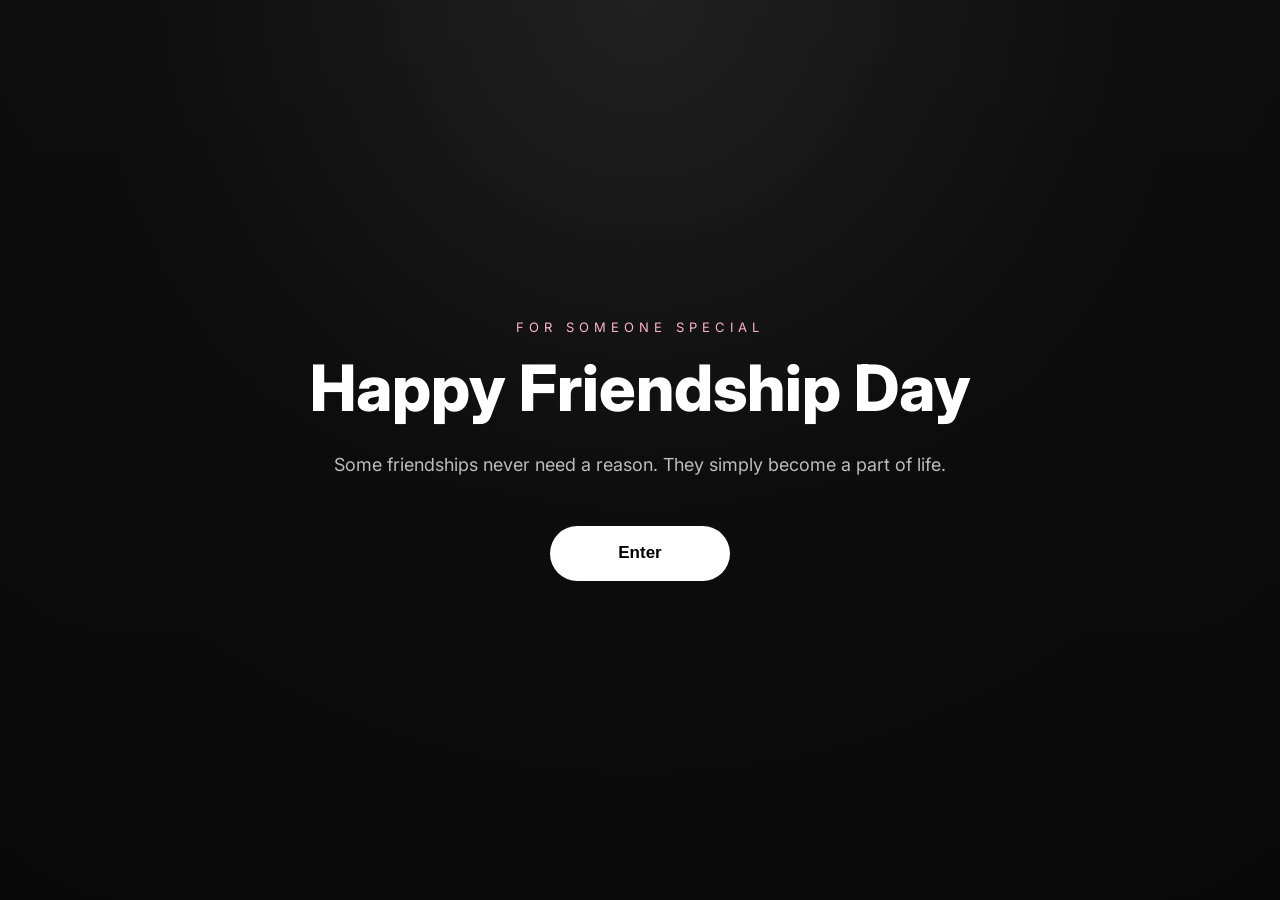
==== gallery.html @ 199cec87 "Add files via upload" ====
<!DOCTYPE html>
<html lang="en">

<head>

    <meta charset="UTF-8">

    <meta name="viewport"
          content="width=device-width, initial-scale=1.0">

    <title>Gallery</title>

    <link rel="preconnect"
          href="https://fonts.googleapis.com">

    <link rel="preconnect"
          href="https://fonts.gstatic.com"
          crossorigin>

    <link href="https://fonts.googleapis.com/css2?family=Inter:wght@300;400;500;600;700;800&display=swap"
          rel="stylesheet">

    <link rel="stylesheet"
          href="style.css">

</head>

<body>

<div class="background"></div>

<section class="gallery-page">

    <div class="top-bar">

        <button id="backBtn">
            ⬅ Back
        </button>

        <h2 id="friendName">
            Gallery
        </h2>

        <button id="fullscreenBtn">
            ⛶ Fullscreen
        </button>

    </div>

    <div class="viewer">

        <button
            class="nav-btn"
            id="prevBtn">

            ❮

        </button>

        <div id="mediaContainer">

        </div>

        <button
            class="nav-btn"
            id="nextBtn">

            ❯

        </button>

    </div>

    <div id="counter">

        1 / 1

    </div>

    <p id="mediaCaption">

    </p>

    <div class="slideshow-controls">

        <button id="playBtn">

            ▶ Play

        </button>

        <button id="pauseBtn">

            ⏸ Pause

        </button>

        <button id="letterBtn">

            💌 Letter

        </button>

    </div>

</section>

<script src="gallery-data.js"></script>

<script src="gallery.js"></script>

</body>

</html>
---- style.css ----
/* ===========================
   FRIENDSHIP DAY - STYLE
   =========================== */

*{
    margin:0;
    padding:0;
    box-sizing:border-box;
}

html{
    scroll-behavior:smooth;
}

body{
    font-family:'Inter',sans-serif;
    background:#050505;
    color:#ffffff;
    overflow-x:hidden;
    min-height:100vh;
}

/* Background */

.background{
    position:fixed;
    inset:0;
    background:
    radial-gradient(circle at top,#1c1c1c 0%,#090909 45%,#050505 100%);
    z-index:-2;
}

.background::after{
    content:"";
    position:absolute;
    inset:0;
    background:
    linear-gradient(rgba(255,255,255,.02),rgba(255,255,255,.01));
}

/* Hero */

#hero{
    height:100vh;
    display:flex;
    align-items:center;
    justify-content:center;
    text-align:center;
    padding:25px;
    transition:.5s;
}

.hero-content{
    max-width:700px;
}

.eyebrow{
    color:#9d9d9d;
    letter-spacing:6px;
    font-size:13px;
    margin-bottom:18px;
}

.hero-content h1{
    font-size:64px;
    font-weight:800;
    line-height:1.1;
    margin-bottom:25px;
}

.subtitle{
    color:#bcbcbc;
    font-size:18px;
    line-height:1.8;
    margin-bottom:45px;
}

button{
    cursor:pointer;
    border:none;
    outline:none;
    transition:.35s;
}

/* Enter Button */

#startBtn{

    width:180px;
    height:55px;

    border-radius:999px;

    background:white;

    color:black;

    font-size:17px;

    font-weight:600;
}

#startBtn:hover{

    transform:translateY(-3px);

    box-shadow:0 10px 30px rgba(255,255,255,.18);
}

/* Password Screen */

#passwordPage{

    display:none;

    justify-content:center;

    align-items:center;

    height:100vh;

    padding:20px;
}

.password-card{

    width:100%;

    max-width:430px;

    background:rgba(255,255,255,.05);

    border:1px solid rgba(255,255,255,.08);

    backdrop-filter:blur(18px);

    border-radius:28px;

    padding:45px;

    text-align:center;

    animation:fade .7s;
}

.lock{

    font-size:46px;

    margin-bottom:20px;
}

.password-card h2{

    font-size:30px;

    margin-bottom:10px;
}

.password-card p{

    color:#bdbdbd;

    margin-bottom:30px;
}

#password{

    width:100%;

    height:55px;

    border:none;

    outline:none;

    border-radius:14px;

    background:#101010;

    color:white;

    padding:0 18px;

    font-size:16px;

    margin-bottom:20px;
}

#unlockBtn{

    width:100%;

    height:55px;

    border-radius:14px;

    background:white;

    color:black;

    font-size:16px;

    font-weight:700;
}

#unlockBtn:hover{

    transform:translateY(-2px);
}

#error{

    margin-top:18px;

    color:#ff6b6b;

    font-size:15px;

    min-height:20px;
}

@keyframes fade{

from{

opacity:0;

transform:translateY(20px);

}

to{

opacity:1;

transform:translateY(0);

}

}

/* Responsive */

@media(max-width:768px){

.hero-content h1{

font-size:42px;

}

.subtitle{

font-size:16px;

}

.password-card{

padding:30px;

}

}

/* ===========================
   PREMIUM MODAL
=========================== */

.modal{

    position:fixed;
    inset:0;

    display:none;

    justify-content:center;
    align-items:center;

    background:rgba(0,0,0,.65);

    backdrop-filter:blur(8px);

    z-index:999;
}

.modal-card{

    width:90%;
    max-width:420px;

    background:#101010;

    border:1px solid rgba(255,255,255,.08);

    border-radius:24px;

    padding:40px;

    text-align:center;

    animation:popup .4s ease;
}

.modal-card h4{

    color:#999;

    margin-bottom:15px;

    letter-spacing:3px;

    text-transform:uppercase;
}

.modal-card h2{

    font-size:32px;

    margin-bottom:18px;
}

.modal-card p{

    color:#bbb;

    line-height:1.8;

    margin-bottom:30px;
}

#continueBtn{

    width:100%;
    height:55px;

    border:none;

    border-radius:14px;

    background:white;

    color:black;

    font-size:16px;

    font-weight:600;

    cursor:pointer;
}

#continueBtn:hover{

    transform:translateY(-2px);
}

@keyframes popup{

from{

opacity:0;
transform:scale(.9);

}

to{

opacity:1;
transform:scale(1);

}

}

/* ===========================
PROFILE PAGE
=========================== */

.profile-page{

    min-height:100vh;

    display:flex;

    justify-content:center;

    align-items:center;

    padding:30px;

}

.profile-card{

    width:100%;

    max-width:700px;

    text-align:center;

}

.profile-card h1{

    font-size:64px;

    margin:25px 0;

}

.profile-text{

    color:#bdbdbd;

    font-size:20px;

    line-height:1.8;

    margin-bottom:50px;

}

#memoryBtn{

    width:220px;

    height:60px;

    border:none;

    border-radius:50px;

    background:white;

    color:black;

    font-size:18px;

    font-weight:600;

    cursor:pointer;

    transition:.3s;

}

#memoryBtn:hover{

    transform:translateY(-3px);

}

.gallery-container{
    width:90%;
    max-width:900px;
    margin:40px auto;
    text-align:center;
}

#viewer{
    min-height:500px;
    display:flex;
    justify-content:center;
    align-items:center;
}

.controls{
    margin-top:20px;
}

.controls button{
    padding:12px 22px;
    margin:10px;
    border:none;
    border-radius:10px;
    cursor:pointer;
    font-size:16px;
}

#viewer{
    width:100%;
    min-height:500px;
    display:flex;
    justify-content:center;
    align-items:center;
}

#viewer img,
#viewer video{
    max-width:90%;
    max-height:70vh;
    border-radius:20px;
    box-shadow:0 15px 40px rgba(0,0,0,.4);
}

.controls{
    text-align:center;
    margin-top:20px;
}

.controls button{
    padding:12px 25px;
    margin:10px;
    border:none;
    border-radius:12px;
    cursor:pointer;
}

/* ==========================================
   GALLERY V2
========================================== */

.gallery-page{
    width:100%;
    min-height:100vh;
    background:#090909;
    color:#fff;
    display:flex;
    flex-direction:column;
    align-items:center;
    justify-content:center;
    padding:25px;
    box-sizing:border-box;
}

.top-bar{
    width:95%;
    max-width:1200px;
    display:flex;
    justify-content:space-between;
    align-items:center;
    margin-bottom:20px;
}

.top-bar h2{
    font-size:30px;
    font-weight:600;
    letter-spacing:1px;
}

.top-bar button{
    border:none;
    outline:none;
    background:rgba(255,255,255,.08);
    color:white;
    padding:12px 18px;
    border-radius:14px;
    cursor:pointer;
    transition:.3s;
    backdrop-filter:blur(10px);
}

.top-bar button:hover{
    background:rgba(255,255,255,.15);
}

.viewer{
    width:95%;
    max-width:1200px;
    height:72vh;
    display:flex;
    justify-content:space-between;
    align-items:center;
}

#mediaContainer{
    flex:1;
    display:flex;
    justify-content:center;
    align-items:center;
    overflow:hidden;
}

#mediaContainer img,
#mediaContainer video{
    max-width:100%;
    max-height:70vh;
    border-radius:24px;
    object-fit:contain;
    box-shadow:0 20px 60px rgba(0,0,0,.45);
    animation:fadeIn .45s ease;
}

.nav-btn{
    width:55px;
    height:55px;
    border:none;
    border-radius:50%;
    cursor:pointer;
    font-size:22px;
    background:rgba(255,255,255,.08);
    color:white;
    transition:.3s;
    margin:20px;
    backdrop-filter:blur(10px);
}

.nav-btn:hover{
    transform:scale(1.08);
    background:rgba(255,255,255,.18);
}

#counter{
    margin-top:18px;
    font-size:17px;
    opacity:.75;
}

@keyframes fadeIn{

    from{
        opacity:0;
        transform:scale(.96);
    }

    to{
        opacity:1;
        transform:scale(1);
    }

}

@media(max-width:768px){

.viewer{

    flex-direction:column;
    height:auto;

}

.nav-btn{

    margin:15px;

}

.top-bar h2{

    font-size:22px;

}

#mediaContainer img,
#mediaContainer video{

    max-height:55vh;

}

}

/* Slideshow Controls */

.slideshow-controls{

    display:flex;
    gap:15px;
    margin-top:20px;

}

.slideshow-controls button{

    padding:12px 24px;
    border:none;
    border-radius:14px;
    background:rgba(255,255,255,.08);
    color:#fff;
    cursor:pointer;
    transition:.3s;

}

.slideshow-controls button:hover{

    background:rgba(255,255,255,.18);

}

/* Slideshow Controls */

.slideshow-controls{

    display:flex;
    gap:15px;
    margin-top:20px;

}

.slideshow-controls button{

    padding:12px 24px;
    border:none;
    border-radius:14px;
    background:rgba(255,255,255,.08);
    color:#fff;
    cursor:pointer;
    transition:.3s;

}

.slideshow-controls button:hover{

    background:rgba(255,255,255,.18);

}

#mediaCaption{

    margin-top:20px;

    text-align:center;

    color:#ddd;

    font-size:17px;

    line-height:1.6;

    max-width:700px;

    padding:0 20px;

}

/* ==========================================
   PREMIUM LETTER PAGE
========================================== */

.letter-page{

    min-height:100vh;

    display:flex;

    justify-content:center;

    align-items:center;

    padding:60px 20px;

    position:relative;

    overflow:hidden;

}

/* Floating Background */

.letter-page::before{

    content:"";

    position:absolute;

    width:450px;
    height:450px;

    background:#ff4d8d;

    border-radius:50%;

    filter:blur(180px);

    top:-120px;
    left:-120px;

    opacity:.18;

}

.letter-page::after{

    content:"";

    position:absolute;

    width:400px;
    height:400px;

    background:#6c63ff;

    border-radius:50%;

    filter:blur(180px);

    right:-120px;
    bottom:-120px;

    opacity:.16;

}

/* Card */

.letter-card{

    position:relative;

    z-index:2;

    width:100%;

    max-width:900px;

    background:rgba(255,255,255,.08);

    border:1px solid rgba(255,255,255,.15);

    backdrop-filter:blur(25px);

    -webkit-backdrop-filter:blur(25px);

    border-radius:30px;

    padding:60px;

    box-shadow:
    0 25px 80px rgba(0,0,0,.45);

}

/* Small Heading */

.eyebrow{

    text-transform:uppercase;

    letter-spacing:5px;

    font-size:13px;

    color:#ffb3cc;

    margin-bottom:18px;

}

/* Title */

#letterTitle{

    font-size:42px;

    font-weight:800;

    margin-bottom:35px;

    line-height:1.2;

}

/* Letter */

#letterContent{

    font-size:20px;

    line-height:1.6;

    letter-spacing:.3px;

    color:#f5f5f5;

    white-space:pre-wrap;

    text-align:justify;

    margin-bottom:10px;

}

/* Decorative Line */

.letter-card::before{

    content:"";

    position:absolute;

    top:0;
    left:0;

    width:100%;
    height:4px;

    background:linear-gradient(
        90deg,
        #ff4d8d,
        #ffb347,
        #6c63ff
    );

    border-radius:30px 30px 0 0;

}

/* Button */

#nextPageBtn{

    display:inline-flex;

    align-items:center;

    justify-content:center;

    padding:16px 34px;

    border:none;

    border-radius:999px;

    background:#ffffff;

    color:#111;

    font-size:17px;

    font-weight:700;

    cursor:pointer;

    transition:all .35s ease;

    box-shadow:0 10px 30px rgba(255,255,255,.18);

}

#nextPageBtn:hover{

    transform:translateY(-4px) scale(1.03);

    box-shadow:0 18px 45px rgba(255,255,255,.28);

}

/* Animation */

@keyframes letterAppear{

    from{

        opacity:0;

        transform:translateY(35px) scale(.98);

    }

    to{

        opacity:1;

        transform:translateY(0) scale(1);

    }

}

.letter-card{

    animation:letterAppear .8s ease;

}

/* Mobile */

@media(max-width:768px){

    .letter-page{

        padding:30px 15px;

    }

    .letter-card{

        padding:30px 22px;

        border-radius:24px;

    }

    #letterTitle{

        font-size:30px;

        margin-bottom:24px;

    }

    #letterContent{

        font-size:17px;

        line-height:1.9;

        text-align:left;

    }

    #nextPageBtn{

        width:100%;

        padding:15px;

        font-size:16px;

    }

}

.letter-subtitle{

    text-align:center;

    color:#d8d8d8;

    font-size:17px;

    line-height:1.8;

    margin-bottom:30px;

}

.letter-divider{

    border:none;

    height:1px;

    background:rgba(255,255,255,.15);

    margin:35px 0;

}

.letter-footer{

    display:flex;

    justify-content:space-between;

    align-items:center;

    gap:20px;

    flex-wrap:wrap;

}

.signature span{

    color:#cfcfcf;

    font-size:15px;

}

.signature h2{

    margin-top:8px;

    font-family:'Caveat',cursive;

    font-size:42px;

    color:#ffd6e8;

}

@media(max-width:768px){

    .letter-footer{

        flex-direction:column;

        text-align:center;

    }

    .signature h2{

        font-size:34px;

    }

}

/* LETTER PAGE */

/* letter ka CSS */

/* ------------------------- */
/* CERTIFICATE PAGE */
/* ------------------------- */

/* ===================================================
   CERTIFICATE PAGE
=================================================== */

.certificate-page{

    min-height:100vh;

    display:flex;

    justify-content:center;

    align-items:center;

    padding:50px 20px;

}

.certificate{

    width:100%;

    max-width:950px;

    background:#faf6ef;

    color:#1d1d1d;

    border:10px solid #d8b76a;

    border-radius:20px;

    padding:50px;

    position:relative;

    box-shadow:0 20px 60px rgba(0,0,0,.35);

    text-align:center;

}

.certificate::before{

    content:"";

    position:absolute;

    inset:12px;

    border:2px solid #d8b76a;

    border-radius:10px;

    pointer-events:none;

}

.certificate-top-heart{

    font-size:28px;

    margin-bottom:15px;

}

.certificate-title{

    font-size:58px;

    font-family:Georgia,serif;

    letter-spacing:3px;

    color:#1d2b4d;

    margin-bottom:15px;

}

.certificate-subtitle{

    font-size:22px;

    color:#555;

    margin-bottom:35px;

}

.certificate-photo{

    width:220px;

    height:220px;

    margin:0 auto 25px;

    border-radius:50%;

    overflow:hidden;

    border:6px solid #d8b76a;

    background:#fff;

    box-shadow:0 12px 30px rgba(0,0,0,.15);

}

.certificate-photo img{

    width:100%;

    height:100%;

    object-fit:cover;

}

#certificateName{

    font-size:52px;

    font-family:cursive;

    color:#14213d;

    margin-bottom:25px;

}

#certificateMessage{

    max-width:650px;

    margin:0 auto;

    font-size:22px;

    line-height:1.9;

    color:#333;

}

/* ===================================================
   CERTIFICATE FOOTER
=================================================== */

.certificate-date{

    margin-top:40px;

    font-size:18px;

    font-weight:600;

    color:#444;

    letter-spacing:1px;

}

.certificate-sign{

    display:flex;

    justify-content:flex-end;

    margin-top:50px;

    text-align:center;

}

.certificate-sign div{

    width:260px;

}

.certificate-sign strong{

    display:block;

    margin-top:12px;

    font-family:'Caveat',cursive;

    font-size:42px;

    color:#1d2b4d;

    font-weight:700;

}

/* Buttons */

.certificate-buttons{

    display:flex;

    justify-content:center;

    gap:20px;

    margin-top:45px;

    flex-wrap:wrap;

}

.certificate-buttons button{

    min-width:190px;

    height:56px;

    border:none;

    border-radius:999px;

    cursor:pointer;

    font-size:17px;

    font-weight:700;

    transition:.35s;

}

#downloadCertificate{

    background:#14213d;

    color:#fff;

}

#downloadCertificate:hover{

    transform:translateY(-3px);

    box-shadow:0 12px 30px rgba(20,33,61,.35);

}

#continueBtn{

    background:#d8b76a;

    color:#111;

}

#continueBtn:hover{

    transform:translateY(-3px);

    box-shadow:0 12px 30px rgba(216,183,106,.45);

}

/* Mobile */

@media(max-width:768px){

    .certificate{

        padding:30px 20px;

    }

    .certificate-title{

        font-size:36px;

    }

    .certificate-subtitle{

        font-size:18px;

    }

    .certificate-photo{

        width:160px;

        height:160px;

    }

    #certificateName{

        font-size:36px;

    }

    #certificateMessage{

        font-size:17px;

        line-height:1.8;

    }

    .certificate-sign{

        justify-content:center;

    }

    .certificate-buttons{

        flex-direction:column;

        align-items:center;

    }

    .certificate-buttons button{

        width:100%;

        max-width:300px;

    }

}

/* ==========================================
   SURPRISE PAGE
========================================== */

.surprise-page{

    min-height:100vh;

    display:flex;

    justify-content:center;

    align-items:center;

    padding:30px;

    position:relative;

    overflow:hidden;

}

.surprise-card{

    width:100%;

    max-width:850px;

    background:rgba(255,255,255,.08);

    backdrop-filter:blur(25px);

    border:1px solid rgba(255,255,255,.15);

    border-radius:35px;

    padding:60px;

    text-align:center;

    position:relative;

    z-index:2;

    animation:surpriseFade .8s ease;

    box-shadow:0 25px 70px rgba(0,0,0,.4);

}

.heart{

    font-size:70px;

    animation:heartBeat 1.8s infinite;

}

.surprise-card h1{

    font-size:50px;

    margin-top:15px;

    margin-bottom:10px;

}

#friendFinalName{

    font-size:38px;

    color:#ffb6d5;

    margin-bottom:25px;

}

#finalMessage{

    font-size:22px;

    line-height:2;

    color:#f2f2f2;

    white-space:pre-line;

    margin-bottom:45px;

}

.signature{

    margin-bottom:40px;

}

.signature span{

    display:block;

    color:#cfcfcf;

    margin-bottom:10px;

}

.signature h3{

    font-family:'Caveat',cursive;

    font-size:48px;

    color:#ffd8e6;

}

/* ==========================================
   SURPRISE PAGE - PART 2
========================================== */

/* Button */

#homeBtn{

    min-width:230px;

    height:60px;

    border:none;

    border-radius:999px;

    cursor:pointer;

    font-size:18px;

    font-weight:700;

    background:#ffffff;

    color:#111;

    transition:.35s;

}

#homeBtn:hover{

    transform:translateY(-4px) scale(1.03);

    box-shadow:0 15px 40px rgba(255,255,255,.30);

}

/* Floating Hearts */

.surprise-page::before{

    content:"❤️";

    position:absolute;

    left:8%;

    top:15%;

    font-size:50px;

    opacity:.18;

    animation:floatHeart 6s ease-in-out infinite;

}

.surprise-page::after{

    content:"❤️";

    position:absolute;

    right:10%;

    bottom:12%;

    font-size:42px;

    opacity:.15;

    animation:floatHeart 7s ease-in-out infinite;

}

/* Animations */

@keyframes surpriseFade{

    from{

        opacity:0;

        transform:translateY(40px);

    }

    to{

        opacity:1;

        transform:translateY(0);

    }

}

@keyframes heartBeat{

    0%{

        transform:scale(1);

    }

    50%{

        transform:scale(1.18);

    }

    100%{

        transform:scale(1);

    }

}

@keyframes floatHeart{

    0%{

        transform:translateY(0);

    }

    50%{

        transform:translateY(-20px);

    }

    100%{

        transform:translateY(0);

    }

}

/* Mobile */

@media(max-width:768px){

    .surprise-card{

        padding:35px 22px;

    }

    .surprise-card h1{

        font-size:34px;

    }

    #friendFinalName{

        font-size:28px;

    }

    #finalMessage{

        font-size:18px;

        line-height:1.8;

    }

    .heart{

        font-size:55px;

    }

    .signature h3{

        font-size:38px;

    }

    #homeBtn{

        width:100%;

    }

}

/* Confetti */

.confetti{

    position:fixed;

    top:-20px;

    width:12px;

    height:12px;

    border-radius:2px;

    animation:confettiFall linear forwards;

    z-index:9999;

}

@keyframes confettiFall{

    from{

        transform:translateY(0) rotate(0deg);

        opacity:1;

    }

    to{

        transform:translateY(110vh) rotate(720deg);

        opacity:0;

    }

}

/* =====================================================
   CERTIFICATE V2
===================================================== */

.certificate-page{

    min-height:100vh;

    display:flex;

    justify-content:center;

    align-items:center;

    padding:40px 20px;

    background:#111827;

}

.certificate{

    width:900px;

    max-width:none;

    background:#fffdf8;

    border-radius:18px;

    padding:18px;

    box-shadow:
    0 25px 60px rgba(0,0,0,.35);

    flex-shrink:0;

}

.certificate-border{

    border:2px solid #d8b56b;

    border-radius:12px;

    padding:20px 40px;

}

.certificate-top{

    text-align:center;

    margin-bottom:20px;

}

.certificate-top h4{

    font-family:"Inter",sans-serif;

    font-size:14px;

    letter-spacing:3px;

    color:#777;

    text-transform:uppercase;

}

.certificate h1{

    text-align:center;

    font-family:"Cormorant Garamond",serif;

    font-size:58px;

    color:#1d3557;

    letter-spacing:2px;

    margin-bottom:15px;

}

.certificate-text{

    text-align:center;

    color:#666;

    font-size:19px;

    margin-bottom:20px;

}

.certificate-photo{

    width:150px;

    height:150px;

    margin:auto;

    border-radius:50%;

    overflow:hidden;

    border:5px solid #d8b56b;

}

.certificate-photo img{

    width:100%;

    height:100%;

    object-fit:cover;

}

/* ===============================
   CERTIFICATE CONTENT
================================ */

#certificateName{

    margin-top:18px;

    text-align:center;

    font-family:"Cormorant Garamond",serif;

    font-size:46px;

    font-weight:700;

    color:#1d3557;

}

#certificateMessage{

    max-width:620px;

    margin:25px auto;

    text-align:center;

    font-size:19px;

    line-height:1.9;

    color:#444;

}

/* ===============================
   INFO
================================ */

.certificate-info{

    display:flex;

    justify-content:space-between;

    align-items:center;

    margin: top 30px;

    margin-bottom:30px;

    gap:30px;

}

.certificate-info div{

    flex:1;

}

.certificate-info span{

    display:block;

    font-size:13px;

    letter-spacing:2px;

    text-transform:uppercase;

    color:#888;

    margin-bottom:8px;

}

.certificate-info strong{

    font-size:18px;

    color:#1d3557;

    font-weight:700;

}

/* ===============================
   SIGNATURE
================================ */

.certificate-sign{

    display:flex;

    justify-content:flex-end;

    margin-bottom:0;

}

.certificate-sign>div{

    text-align:center;

    width:220px;

}

.sign-line{

    width:100%;

    border-top:1.5px solid #555;

    margin-bottom:12px;

}

.sign-name{

    font-family:"Great Vibes",cursive;

    font-size:42px;

    color:#1d3557;

    line-height:1;

}

.sign-role{

    margin-top:8px;

    font-size:14px;

    color:#777;

    letter-spacing:1px;

}

/* ===============================
   BUTTONS
================================ */

.certificate-buttons{

    display:flex;

    justify-content:center;

    gap:16px;

    flex-wrap:wrap;

}

.certificate-buttons button{

    min-width:165px;

    height:48px;

    border:none;

    border-radius:999px;

    cursor:pointer;

    font-size:15px;

    font-weight:600;

    transition:.25s ease;

}

#downloadCertificate{

    background:#202124;

    color:#fff;

}

#downloadCertificate:hover{

    transform:translateY(-2px);

    background:#111;

}

#continueBtn{

    background:#d8b56b;

    color:#222;

}

#continueBtn:hover{

    transform:translateY(-2px);

    background:#c9a24d;

}

/* ===============================
   MOBILE
================================ */

@media(max-width:768px){

    .certificate-border{

        padding:30px 22px;

    }

    .certificate h1{

        font-size:38px;

    }

    .certificate-photo{

        width:135px;

        height:135px;

    }

    #certificateName{

        font-size:36px;

    }

    #certificateMessage{

        font-size:16px;

        line-height:1.8;

    }

    .certificate-info{

        flex-direction:column;

        text-align:center;

        gap:18px;

        margin-bottom:35px;

    }

    .certificate-sign{

        justify-content:center;

    }

    .certificate-buttons{

        flex-direction:column;

        align-items:center;

    }

    .certificate-buttons button{

        width:100%;

        max-width:260px;

    }

}

/* ==========================================
   FINAL SURPRISE PAGE
========================================== */

.final-page{

    min-height:100vh;

    display:flex;

    justify-content:center;

    align-items:center;

    padding:40px 20px;

}

.final-card{

    width:100%;

    max-width:760px;

    padding:55px;

    border-radius:28px;

    background:#171717;

    border:1px solid rgba(212,175,55,.25);

    box-shadow:
    0 20px 70px rgba(0,0,0,.45);

    text-align:center;

}

.final-top{

    letter-spacing:7px;

    color:#a0a0a0;

    font-size:13px;

    margin-bottom:18px;

}

.final-card h1{

    font-size:58px;

    margin-bottom:28px;

    color:white;

}

.final-card h3,
.final-card h4,
.mission,
.sign{

    color:#d4af37;

}

.final-card p{

    color:#ededed;

    line-height:1.8;

}

.final-card ul{

    list-style:none;

    padding:0;

    margin:25px 0;

}

.final-card li{

    margin:12px 0;

    font-size:18px;

}

.divider,
.mini-divider{

    width:100%;

    height:1px;

    background:rgba(212,175,55,.30);

    margin:28px 0;

}

#homeBtn{

    width:270px;

    height:58px;

    margin-top:25px;

    border-radius:999px;

    border:1px solid rgba(212,175,55,.5);

    background:transparent;

    color:#d4af37;

    font-size:18px;

    font-weight:600;

    cursor:pointer;

    transition:.25s;

}

#homeBtn:hover{

    background:#d4af37;

    color:#111;

}

@media(max-width:768px){

.final-card{

padding:35px 22px;

}

.final-card h1{

font-size:40px;

}

.final-card li{

font-size:16px;

}

#homeBtn{

width:100%;

}

}

.certificate-page{

    display:flex;

    flex-direction:column;

    align-items:center;

    justify-content:center;

    gap:30px;

}

.certificate{

    width:100%;

    max-width:1500px;

}

.certificate-buttons{

    width:100%;

    max-width:900px;

    display:flex;

    justify-content:center;

    gap:20px;

    margin-top:10px;

}

.certificate-buttons button{

    width:220px;

    height:56px;

    border:none;

    border-radius:999px;

    cursor:pointer;

    font-size:17px;

    font-weight:600;

}

@media(max-width:768px){

    .certificate-buttons{

        flex-direction:column;

        align-items:center;

    }

}
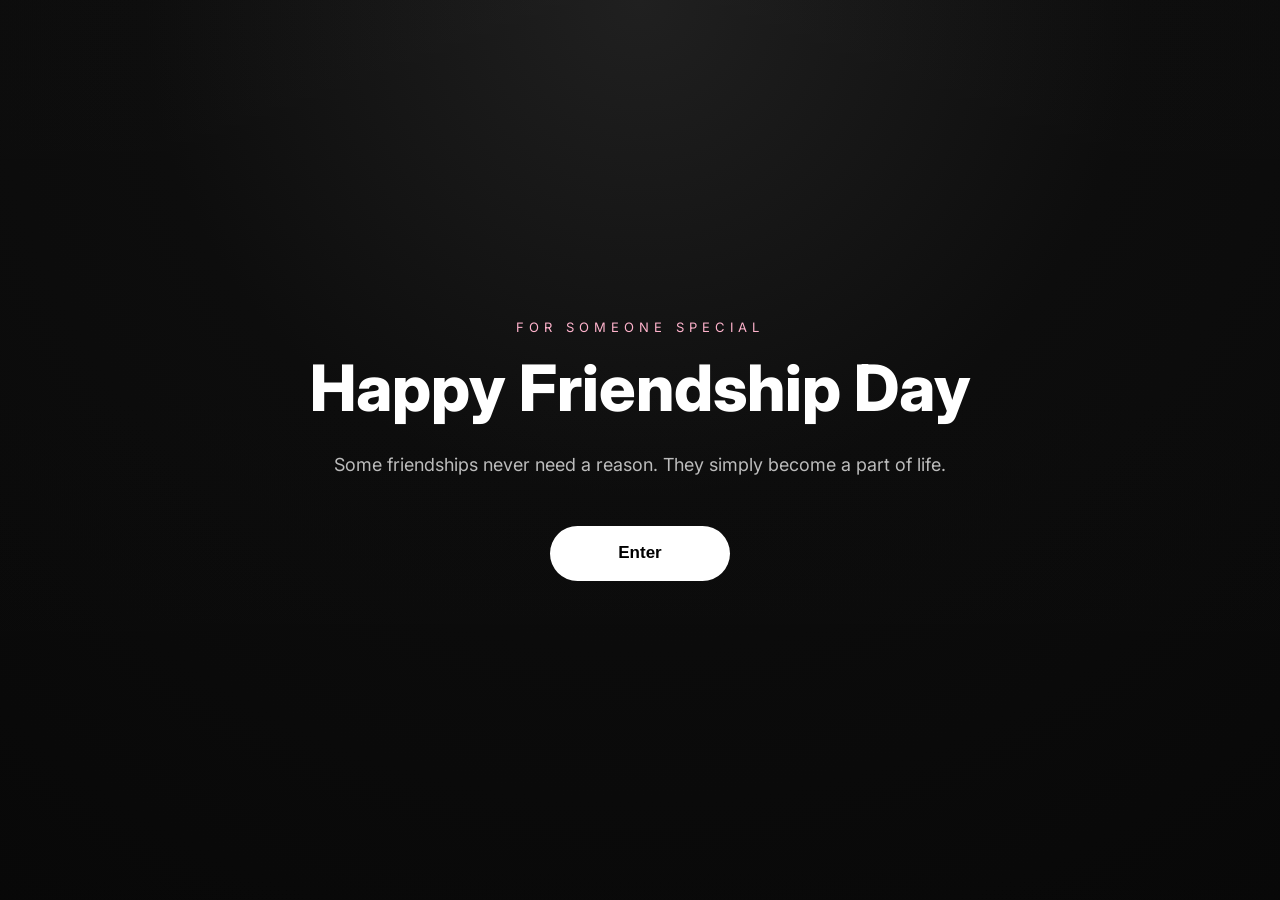
==== commit c74fd87d: "Update gallery.html" ====
--- a/gallery.html
+++ b/gallery.html
@@ -57,9 +57,7 @@
 
         </button>
 
-        <div id="mediaContainer">
-
-        </div>
+        <div id="mediaContainer"></div>
 
         <button
             class="nav-btn"
@@ -111,4 +109,4 @@
 
 </body>
 
-</html>+</html>
